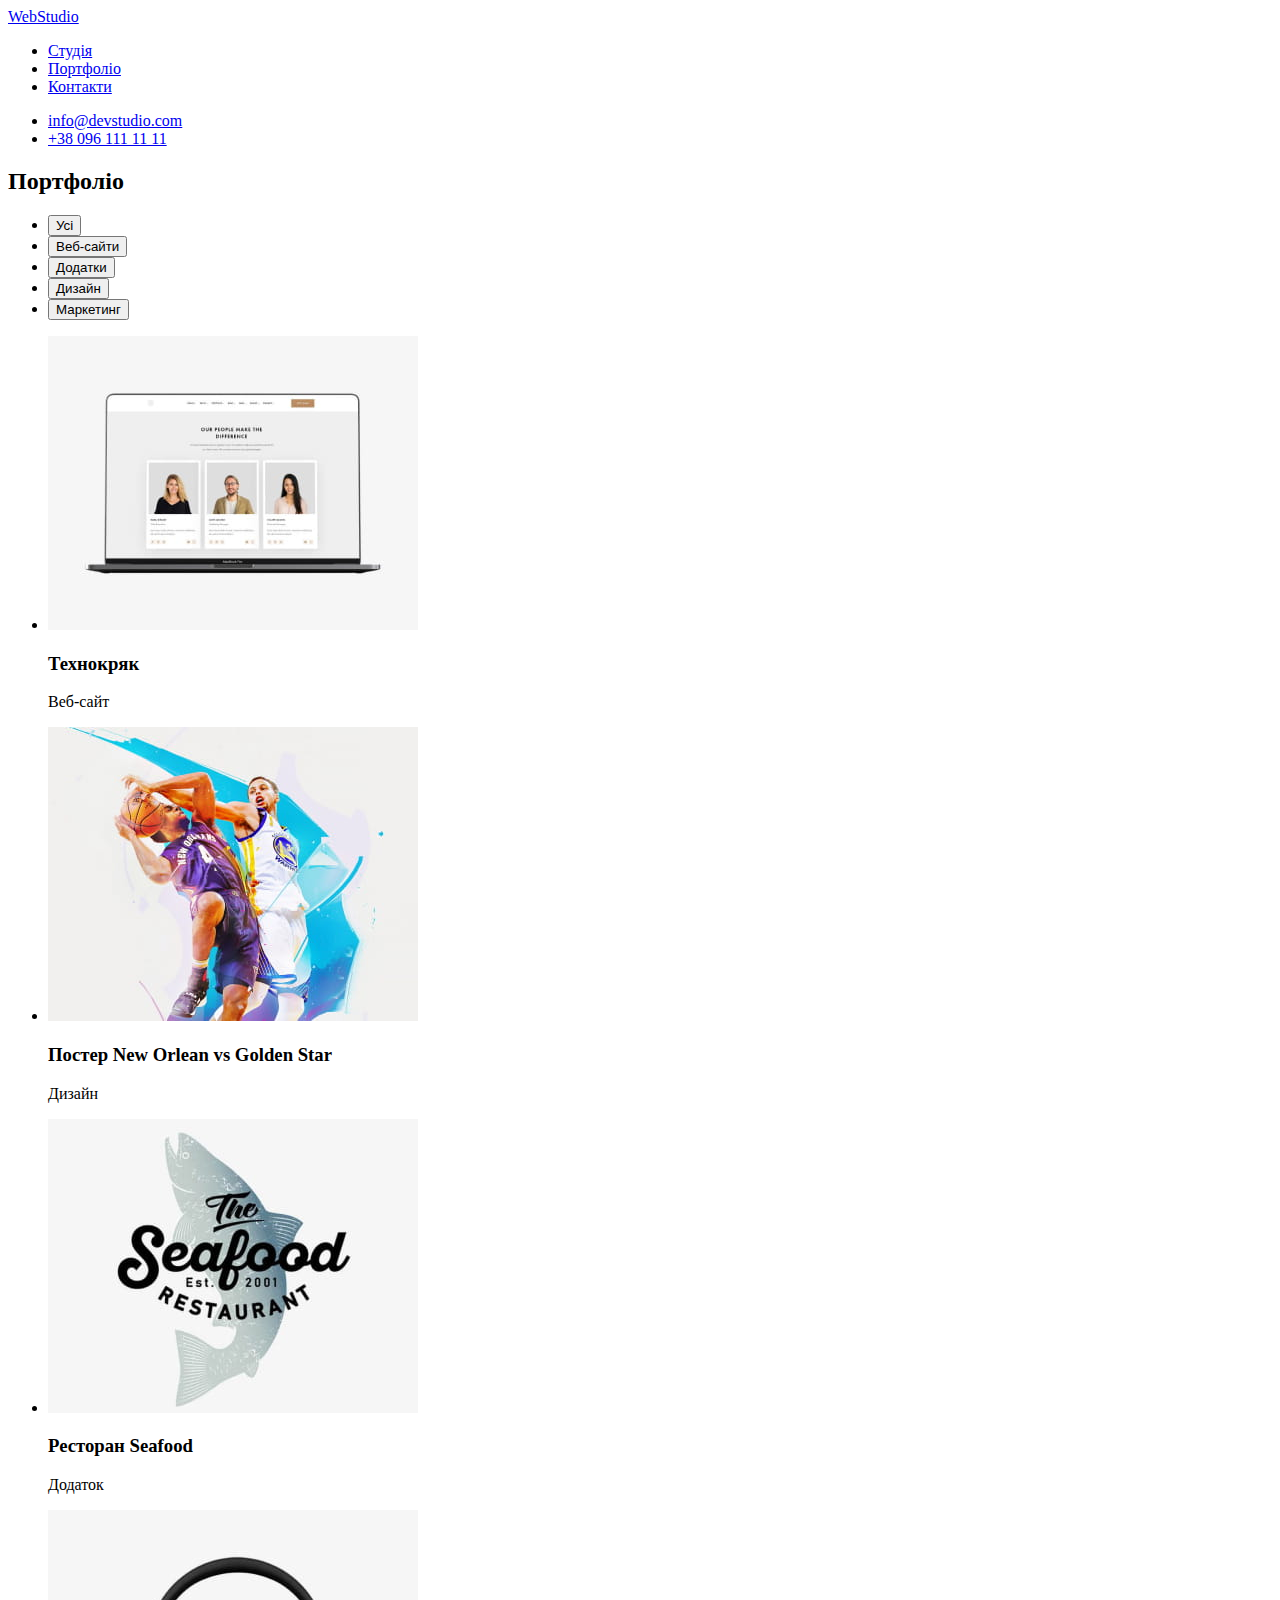
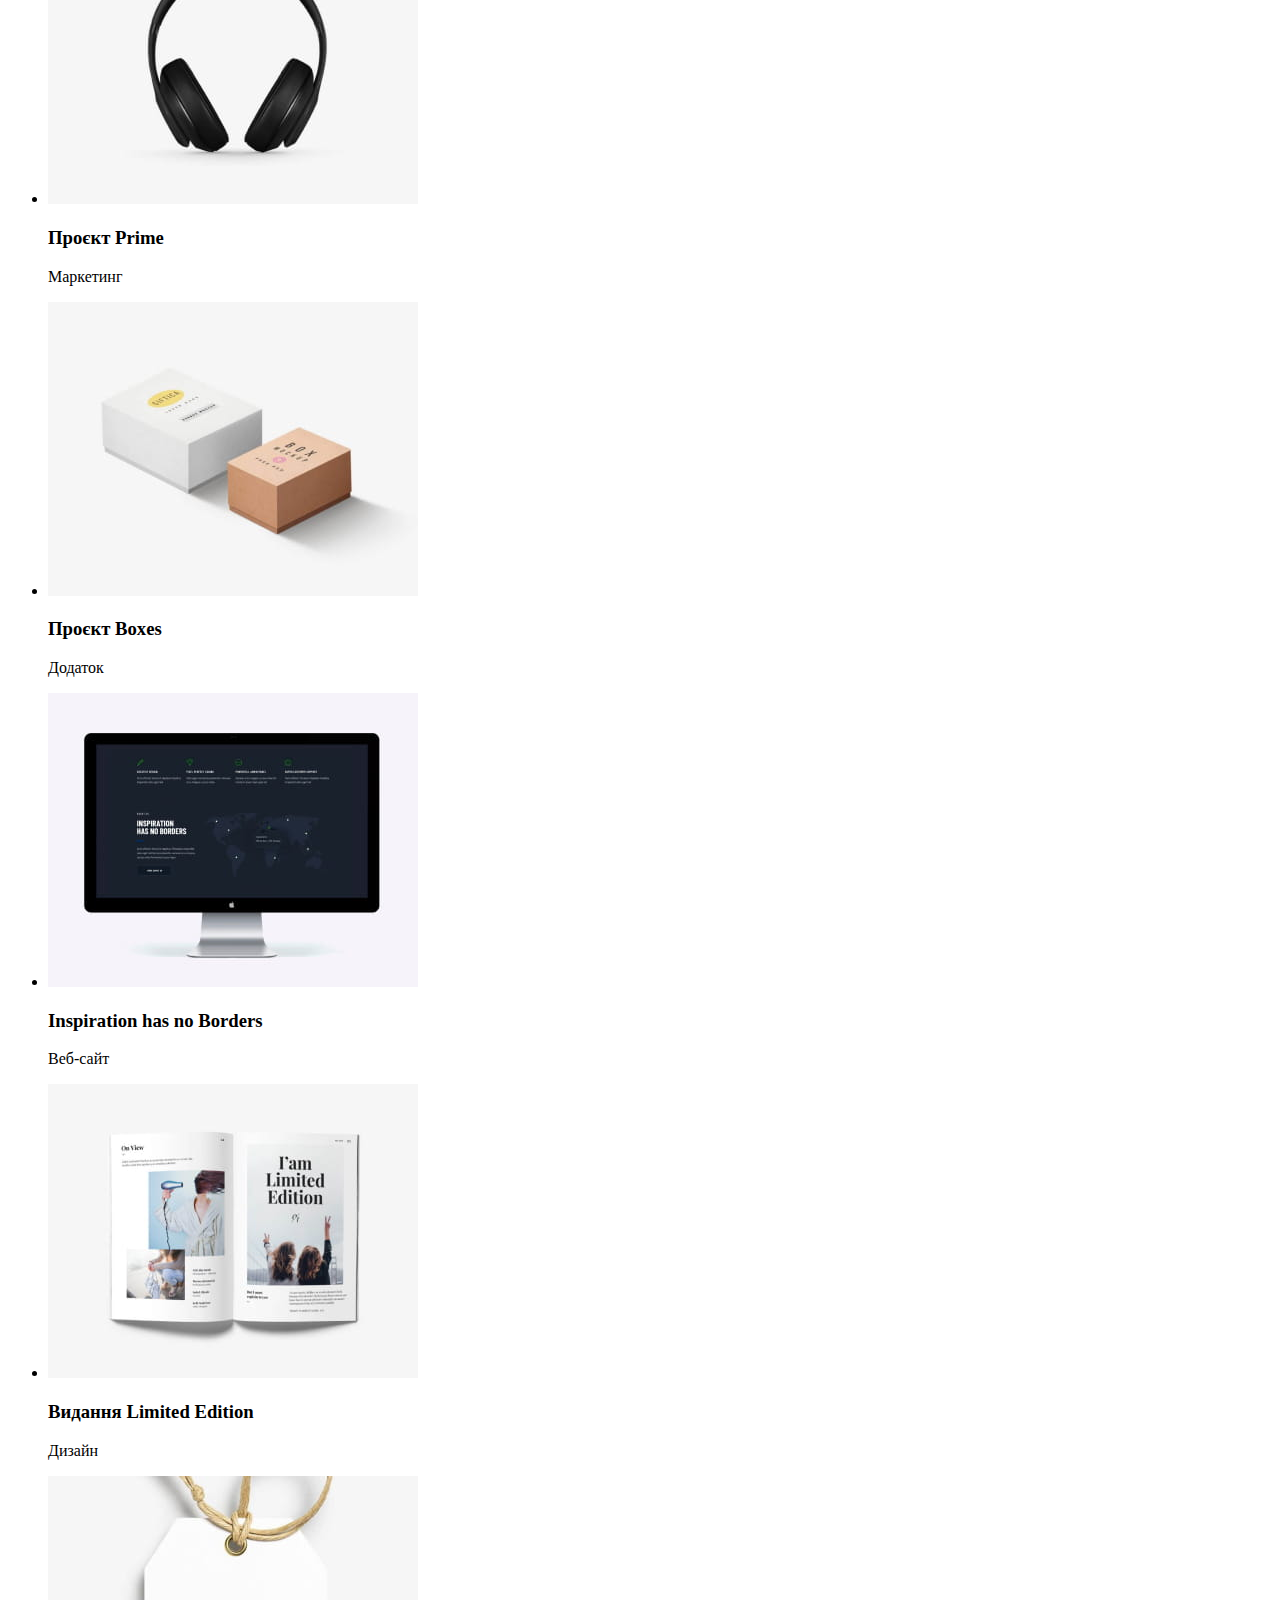
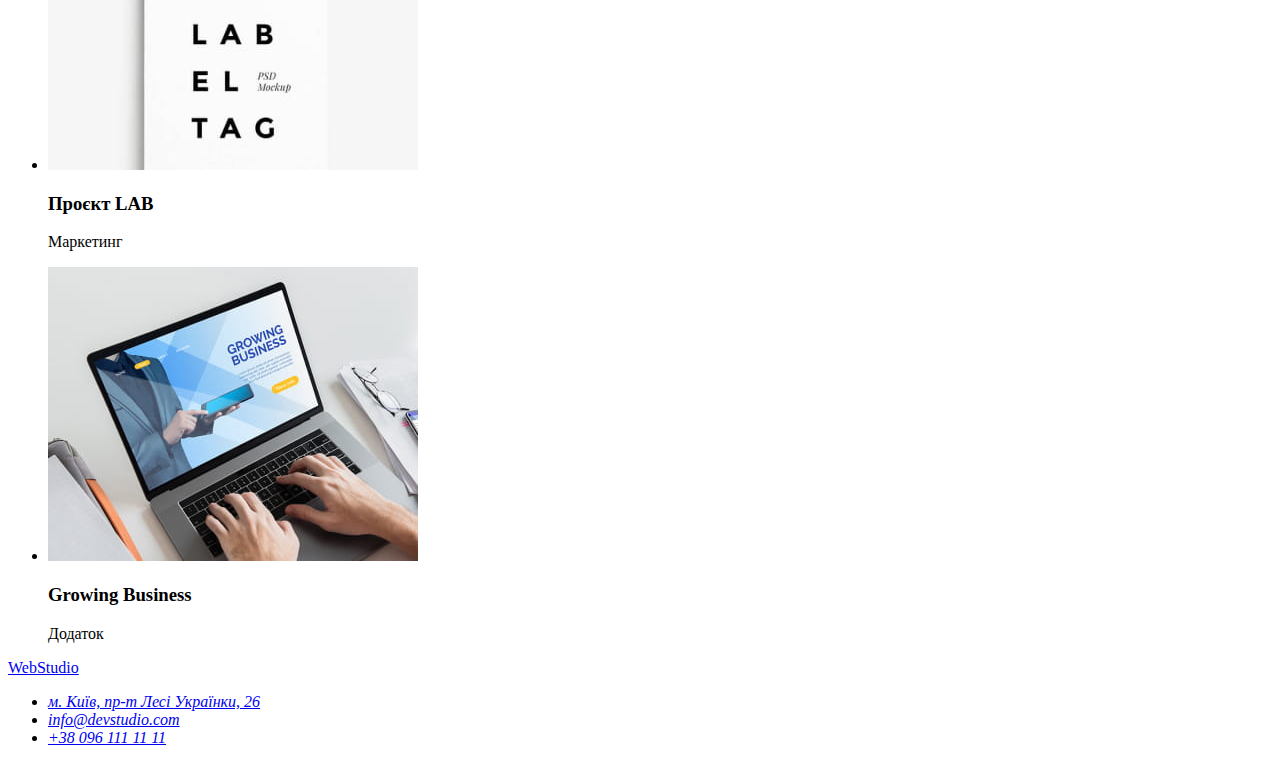
==== portfolio.html @ 32ae46b7 "added html portfolio" ====
<!DOCTYPE html>
<html lang="uk">
  <head>
    <meta charset="UTF-8" />
    <meta http-equiv="X-UA-Compatible" content="IE=edge" />
    <meta name="viewport" content="width=device-width, initial-scale=1.0" />
    <title>Студія</title>
  </head>
  <body>
    <header>
      <a href="./index.html" class="logo"> WebStudio </a>
      <nav>
        <ul>
          <li><a href="#">Студія</a></li>
          <li><a href="./portfolio.html">Портфоліо</a></li>
          <li><a href="#">Контакти</a></li>
        </ul>
      </nav>
      <ul>
        <li><a href="mailto:info@devstudio.com">info@devstudio.com</a></li>
        <li><a href="tel:+380961111111">+38 096 111 11 11</a></li>
      </ul>
    </header>
    <main>
      <h2>Портфоліо</h2>
      <ul>
        <li><button type="button">Усі</button></li>
        <li><button type="button">Веб-сайти</button></li>
        <li><button type="button">Додатки</button></li>
        <li><button type="button">Дизайн</button></li>
        <li><button type="button">Маркетинг</button></li>
      </ul>
      <ul>
        <li>
          <img
            src="./images/techno.jpg"
            alt="Приклад вебсайту"
            width="370"
            height="294"
          />
          <h3>Технокряк</h3>
          <p>Веб-сайт</p>
        </li>
        <li>
          <img
            src="./images/imgno.jpg"
            alt="Дизайн постера"
            width="370"
            height="294"
          />
          <h3>Постер New Orlean vs Golden Star</h3>
          <p>Дизайн</p>
        </li>
        <li>
          <img
            src="./images/imgseafood.jpg"
            alt="Зразок додатка"
            width="370"
            height="294"
          />
          <h3>Ресторан Seafood</h3>
          <p>Додаток</p>
        </li>
        <li>
          <img
            src="./images/imgprime.jpg"
            alt="Маркетинг"
            width="370"
            height="294"
          />
          <h3>Проєкт Prime</h3>
          <p>Маркетинг</p>
        </li>
        <li>
          <img
            src="./images/imgboxes.jpg"
            alt="Зразок додатка"
            width="370"
            height="294"
          />
          <h3>Проєкт Boxes</h3>
          <p>Додаток</p>
        </li>
        <li>
          <img
            src="./images/imginspiration.jpg"
            alt="Зразок веб-сайту"
            width="370"
            height="294"
          />
          <h3>Inspiration has no Borders</h3>
          <p>Веб-сайт</p>
        </li>
        <li>
          <img
            src="./images/imglimited.jpg"
            alt="Приклад дтзайну"
            width="370"
            height="294"
          />
          <h3>Видання Limited Edition</h3>
          <p>Дизайн</p>
        </li>
        <li>
          <img
            src="./images/imglab.jpg"
            alt="Зразок маркетингу"
            width="370"
            height="294"
          />
          <h3>Проєкт LAB</h3>
          <p>Маркетинг</p>
        </li>
        <li>
          <img
            src="./images/imggrowing.jpg"
            alt="Зразок додатку"
            width="370"
            height="294"
          />
          <h3>Growing Business</h3>
          <p>Додаток</p>
        </li>
      </ul>
    </main>
    <footer>
      <a href="#" class="logo"> WebStudio </a>
      <address>
        <ul>
          <li>
            <a
              href="https://goo.gl/maps/qJkLGdFSGxie5VtJ8"
              target="_blank"
              rel="nooopener noreferrer"
            >
              м. Київ, пр-т Лесі Українки, 26</a
            >
          </li>
          <li><a href="mailto:info@devstudio.com">info@devstudio.com</a></li>
          <li><a href="tel:+380961111111">+38 096 111 11 11</a></li>
        </ul>
      </address>
    </footer>
  </body>
</html>
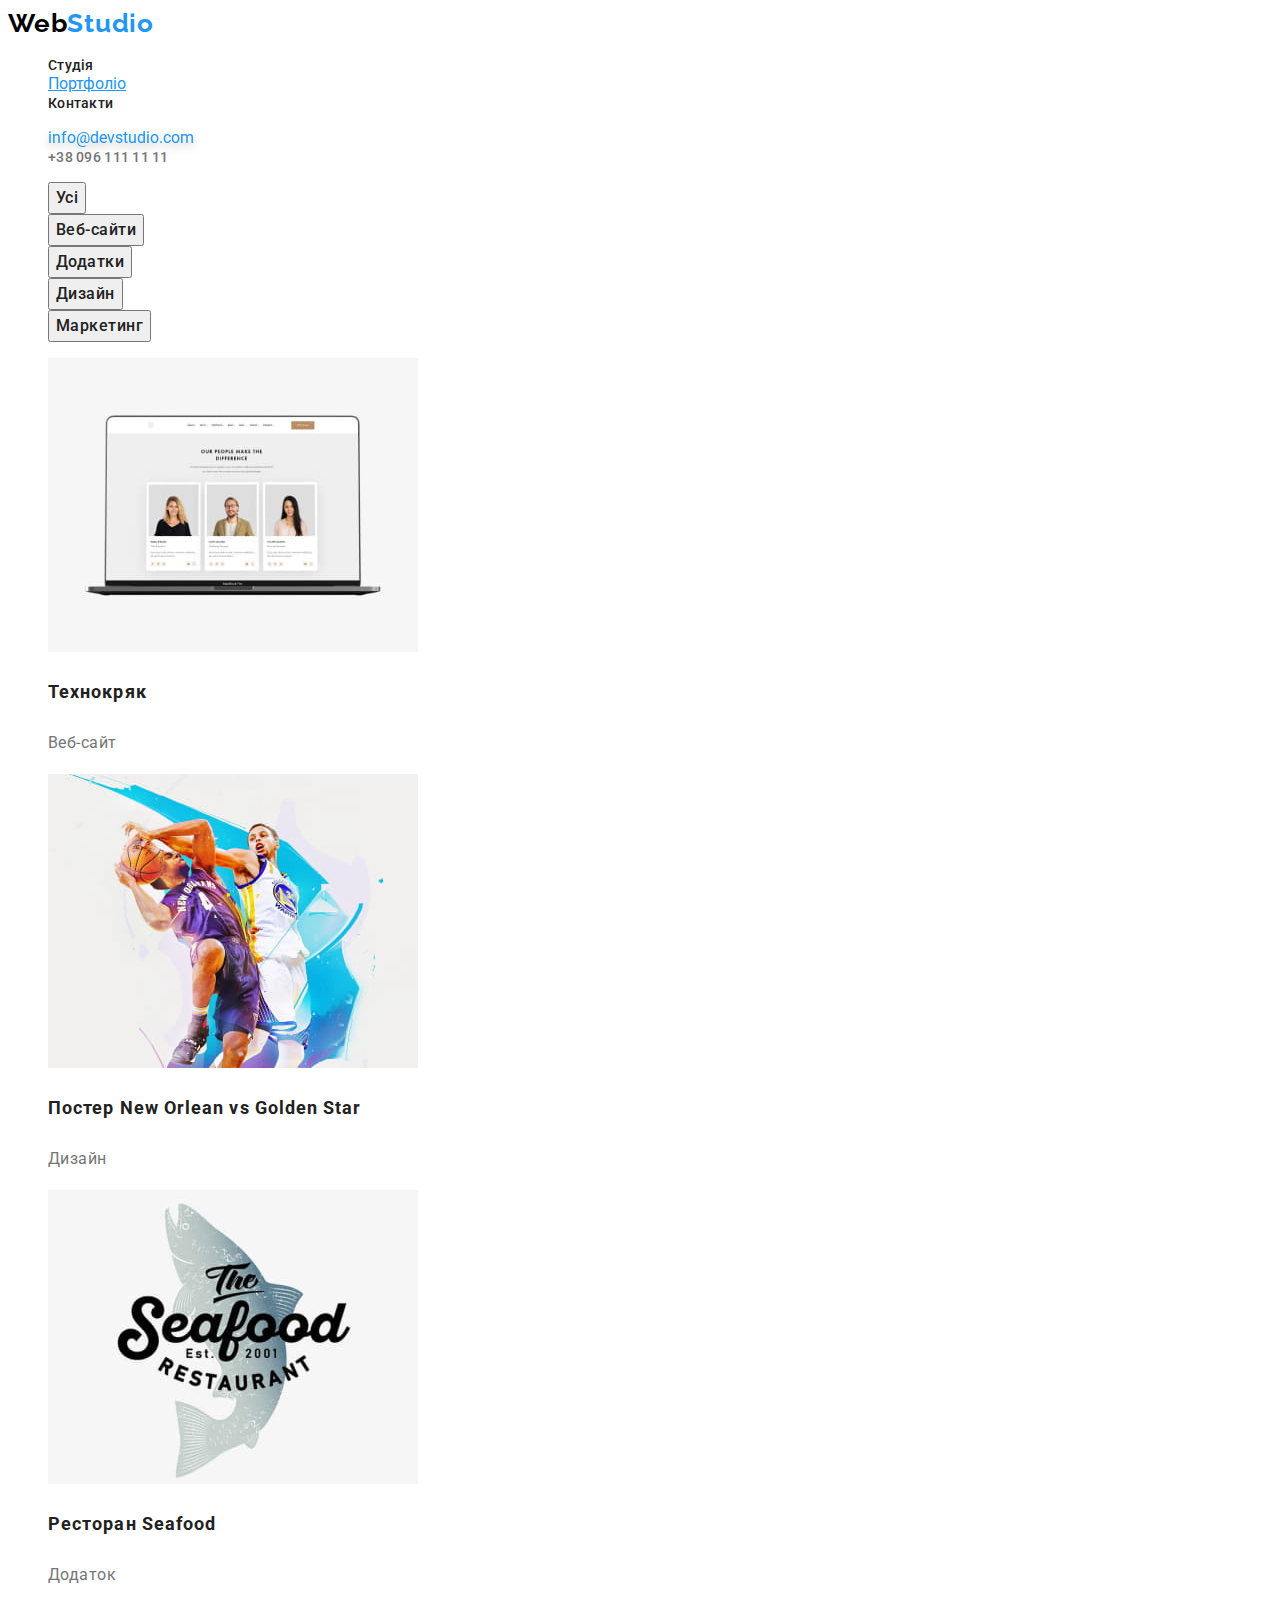
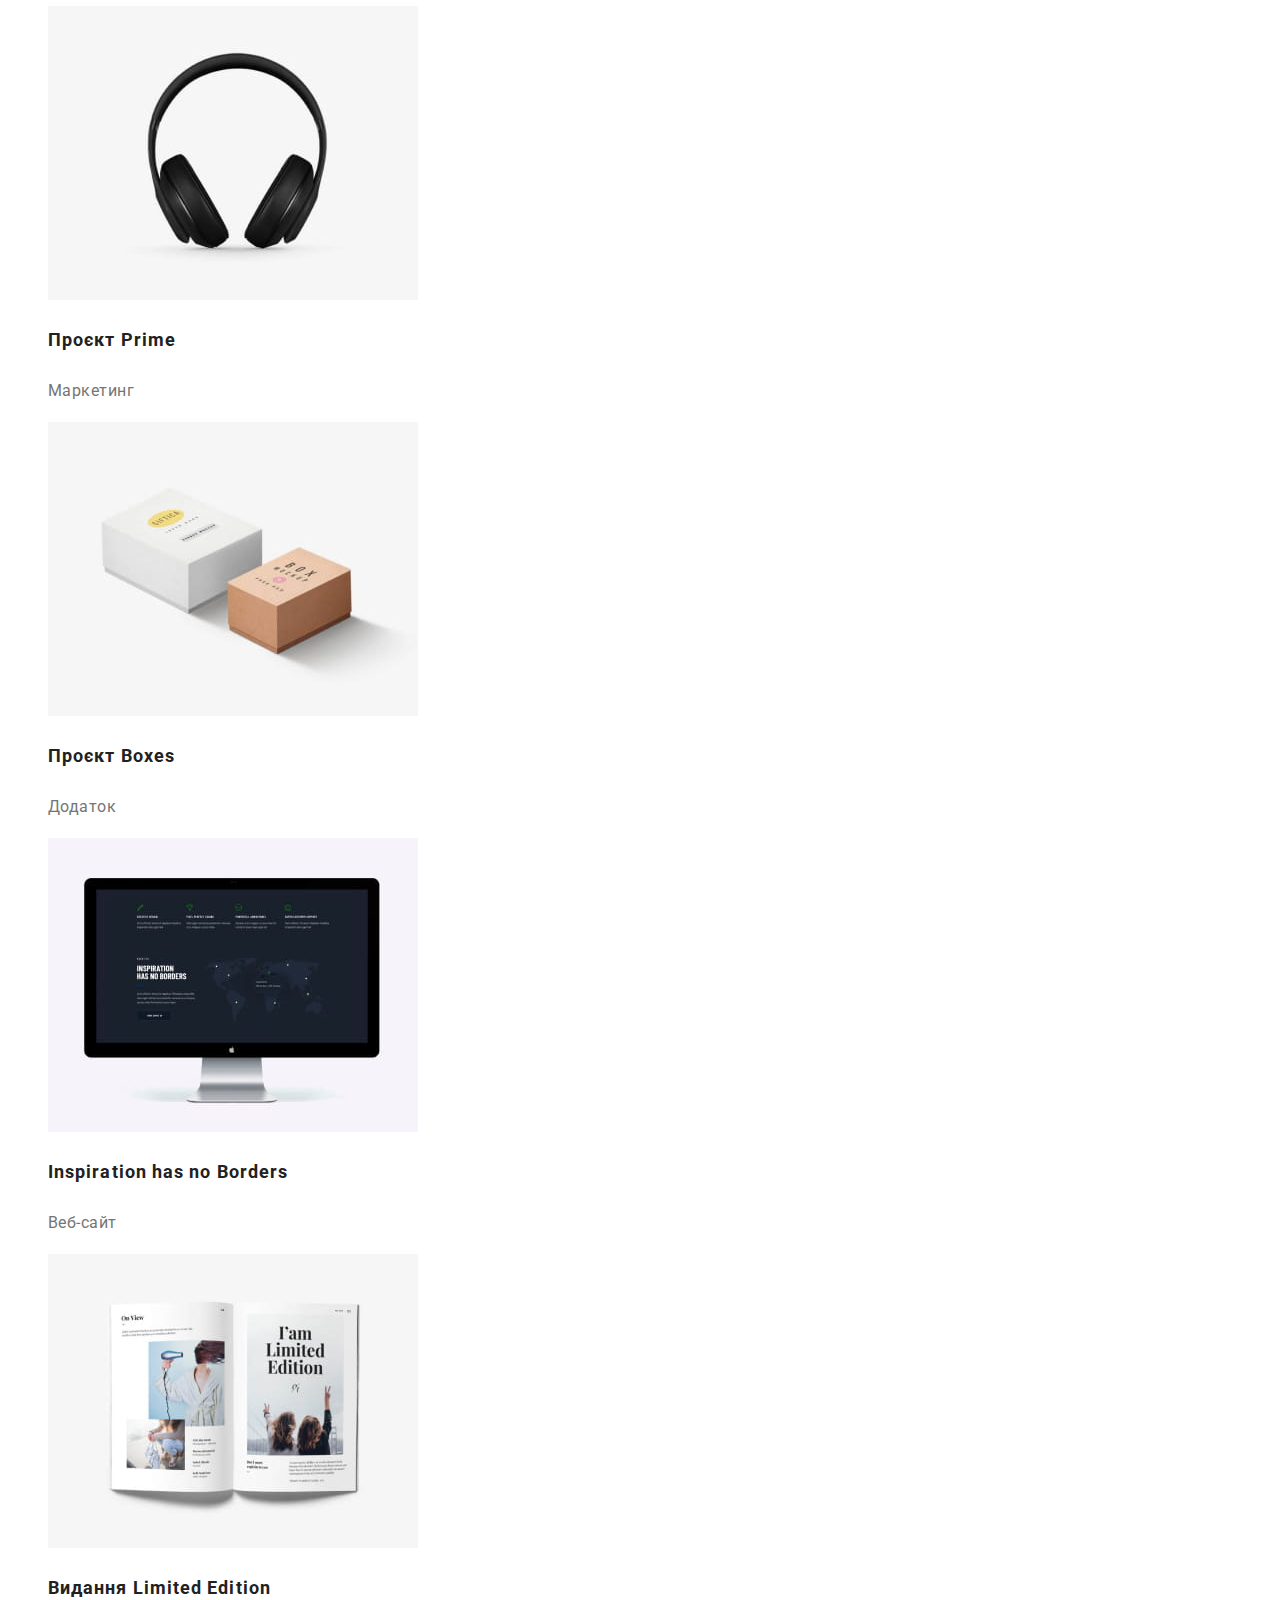
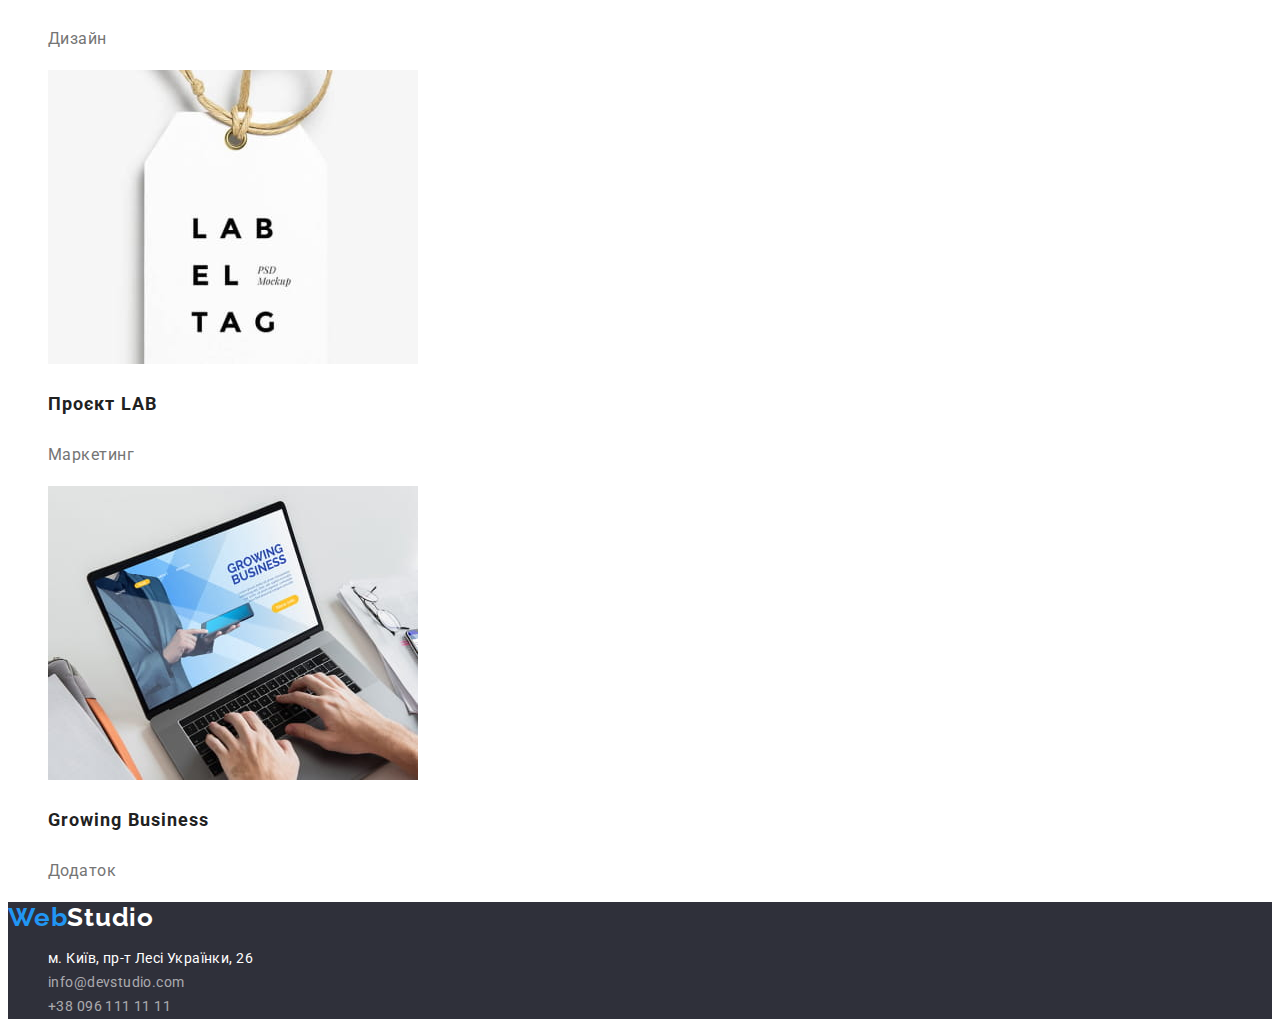
==== commit 551e44e0: "Done homework 2" ====
--- a/portfolio.html
+++ b/portfolio.html
@@ -4,140 +4,180 @@
     <meta charset="UTF-8" />
     <meta http-equiv="X-UA-Compatible" content="IE=edge" />
     <meta name="viewport" content="width=device-width, initial-scale=1.0" />
+    <link rel="preconnect" href="https://fonts.googleapis.com" />
+    <link rel="preconnect" href="https://fonts.gstatic.com" crossorigin />
+    <link
+      href="https://fonts.googleapis.com/css2?family=Raleway:wght@700&family=Roboto:wght@400;500;700;900&display=swap"
+      rel="stylesheet"
+    />
+    <link rel="stylesheet" href="./css/styles.css" />
     <title>Студія</title>
   </head>
   <body>
-    <header>
-      <a href="./index.html" class="logo"> WebStudio </a>
-      <nav>
-        <ul>
-          <li><a href="#">Студія</a></li>
-          <li><a href="./portfolio.html">Портфоліо</a></li>
-          <li><a href="#">Контакти</a></li>
+    <header class="header">
+      <a href="./index.html" class="logo">
+        <span class="logo-black">Web</span>Studio
+      </a>
+      <nav class="site-nav">
+        <ul class="site-nav-list">
+          <li><a href="./index.html" class="link">Студія</a></li>
+          <li>
+            <a href="./portfolio.html" class="link-current">Портфоліо</a>
+          </li>
+          <li><a href="#" class="link">Контакти</a></li>
         </ul>
       </nav>
-      <ul>
-        <li><a href="mailto:info@devstudio.com">info@devstudio.com</a></li>
-        <li><a href="tel:+380961111111">+38 096 111 11 11</a></li>
+      <ul class="site-contacts-list">
+        <li class="site-contacts-item">
+          <a href="mailto:info@devstudio.com" class="mail"
+            >info@devstudio.com</a
+          >
+        </li>
+        <li class="site-contacts-item">
+          <a href="tel:+380961111111" class="phone">+38 096 111 11 11</a>
+        </li>
       </ul>
     </header>
     <main>
-      <h2>Портфоліо</h2>
-      <ul>
-        <li><button type="button">Усі</button></li>
-        <li><button type="button">Веб-сайти</button></li>
-        <li><button type="button">Додатки</button></li>
-        <li><button type="button">Дизайн</button></li>
-        <li><button type="button">Маркетинг</button></li>
-      </ul>
-      <ul>
-        <li>
-          <img
-            src="./images/techno.jpg"
-            alt="Приклад вебсайту"
-            width="370"
-            height="294"
-          />
-          <h3>Технокряк</h3>
-          <p>Веб-сайт</p>
-        </li>
-        <li>
-          <img
-            src="./images/imgno.jpg"
-            alt="Дизайн постера"
-            width="370"
-            height="294"
-          />
-          <h3>Постер New Orlean vs Golden Star</h3>
-          <p>Дизайн</p>
-        </li>
-        <li>
-          <img
-            src="./images/imgseafood.jpg"
-            alt="Зразок додатка"
-            width="370"
-            height="294"
-          />
-          <h3>Ресторан Seafood</h3>
-          <p>Додаток</p>
-        </li>
-        <li>
-          <img
-            src="./images/imgprime.jpg"
-            alt="Маркетинг"
-            width="370"
-            height="294"
-          />
-          <h3>Проєкт Prime</h3>
-          <p>Маркетинг</p>
-        </li>
-        <li>
-          <img
-            src="./images/imgboxes.jpg"
-            alt="Зразок додатка"
-            width="370"
-            height="294"
-          />
-          <h3>Проєкт Boxes</h3>
-          <p>Додаток</p>
-        </li>
-        <li>
-          <img
-            src="./images/imginspiration.jpg"
-            alt="Зразок веб-сайту"
-            width="370"
-            height="294"
-          />
-          <h3>Inspiration has no Borders</h3>
-          <p>Веб-сайт</p>
-        </li>
-        <li>
-          <img
-            src="./images/imglimited.jpg"
-            alt="Приклад дтзайну"
-            width="370"
-            height="294"
-          />
-          <h3>Видання Limited Edition</h3>
-          <p>Дизайн</p>
-        </li>
-        <li>
-          <img
-            src="./images/imglab.jpg"
-            alt="Зразок маркетингу"
-            width="370"
-            height="294"
-          />
-          <h3>Проєкт LAB</h3>
-          <p>Маркетинг</p>
-        </li>
-        <li>
-          <img
-            src="./images/imggrowing.jpg"
-            alt="Зразок додатку"
-            width="370"
-            height="294"
-          />
-          <h3>Growing Business</h3>
-          <p>Додаток</p>
-        </li>
-      </ul>
+      <section class="main-portfolio">
+        <h2 class="portfolio-title">Портфоліо</h2>
+        <ul class="portfolio-btn-list">
+          <li class="portfolio-item">
+            <button type="button" class="portfolio-btn">Усі</button>
+          </li>
+          <li class="portfolio-item">
+            <button type="button" class="portfolio-btn">Веб-сайти</button>
+          </li>
+          <li class="portfolio-item">
+            <button type="button" class="portfolio-btn">Додатки</button>
+          </li>
+          <li class="portfolio-item">
+            <button type="button" class="portfolio-btn">Дизайн</button>
+          </li>
+          <li class="portfolio-item">
+            <button type="button" class="portfolio-btn">Маркетинг</button>
+          </li>
+        </ul>
+        <ul class="examples-list">
+          <li class="examples-list-item">
+            <img
+              src="./images/techno.jpg"
+              alt="Приклад вебсайту"
+              width="370"
+              height="294"
+            />
+            <h3 class="examples-subtitle">Технокряк</h3>
+            <p class="examples-text">Веб-сайт</p>
+          </li>
+          <li class="examples-list-item">
+            <img
+              src="./images/imgno.jpg"
+              alt="Дизайн постера"
+              width="370"
+              height="294"
+            />
+            <h3 class="examples-subtitle">Постер New Orlean vs Golden Star</h3>
+            <p class="examples-text">Дизайн</p>
+          </li>
+          <li class="examples-list-item">
+            <img
+              src="./images/imgseafood.jpg"
+              alt="Зразок додатка"
+              width="370"
+              height="294"
+            />
+            <h3 class="examples-subtitle">Ресторан Seafood</h3>
+            <p class="examples-text">Додаток</p>
+          </li>
+          <li class="examples-list-item">
+            <img
+              src="./images/imgprime.jpg"
+              alt="Маркетинг"
+              width="370"
+              height="294"
+            />
+            <h3 class="examples-subtitle">Проєкт Prime</h3>
+            <p class="examples-text">Маркетинг</p>
+          </li>
+          <li class="examples-list-item">
+            <img
+              src="./images/imgboxes.jpg"
+              alt="Зразок додатка"
+              width="370"
+              height="294"
+            />
+            <h3 class="examples-subtitle">Проєкт Boxes</h3>
+            <p class="examples-text">Додаток</p>
+          </li>
+          <li class="examples-list-item">
+            <img
+              src="./images/imginspiration.jpg"
+              alt="Зразок веб-сайту"
+              width="370"
+              height="294"
+            />
+            <h3 class="examples-subtitle">Inspiration has no Borders</h3>
+            <p class="examples-text">Веб-сайт</p>
+          </li>
+          <li class="examples-list-item">
+            <img
+              src="./images/imglimited.jpg"
+              alt="Приклад дтзайну"
+              width="370"
+              height="294"
+            />
+            <h3 class="examples-subtitle">Видання Limited Edition</h3>
+            <p class="examples-text">Дизайн</p>
+          </li>
+          <li class="examples-list-item">
+            <img
+              src="./images/imglab.jpg"
+              alt="Зразок маркетингу"
+              width="370"
+              height="294"
+            />
+            <h3 class="examples-subtitle">Проєкт LAB</h3>
+            <p class="examples-text">Маркетинг</p>
+          </li>
+          <li class="examples-list-item">
+            <img
+              src="./images/imggrowing.jpg"
+              alt="Зразок додатку"
+              width="370"
+              height="294"
+            />
+            <h3 class="examples-subtitle">Growing Business</h3>
+            <p class="examples-text">Додаток</p>
+          </li>
+        </ul>
+      </section>
     </main>
-    <footer>
-      <a href="#" class="logo"> WebStudio </a>
-      <address>
-        <ul>
-          <li>
+    <footer class="footer">
+      <a href="#" class="logo-footer"
+        >Web<span class="logo-white">Studio</span></a
+      >
+      <address class="address">
+        <ul class="address-list">
+          <li class="address-item">
             <a
+              class="map-navigation"
               href="https://goo.gl/maps/qJkLGdFSGxie5VtJ8"
               target="_blank"
               rel="nooopener noreferrer"
             >
-              м. Київ, пр-т Лесі Українки, 26</a
+              <span class="adr-text">м. Київ, пр-т Лесі Українки, 26</span>
+            </a>
+          </li>
+          <li class="address-item">
+            <a class="mail-footer" href="mailto:info@devstudio.com"
+              >info@devstudio.com</a
             >
           </li>
-          <li><a href="mailto:info@devstudio.com">info@devstudio.com</a></li>
-          <li><a href="tel:+380961111111">+38 096 111 11 11</a></li>
+          <li class="address-item">
+            <a class="phone-footer" href="tel:+380961111111"
+              >+38 096 111 11 11</a
+            >
+          </li>
         </ul>
       </address>
     </footer>
--- a/css/styles.css
+++ b/css/styles.css
@@ -0,0 +1,253 @@
+:root {
+  --primary-text-color: #757575;
+  --secondary-text-color: #212121;
+  --white-color: #ffffff;
+  --blue-color: #2196f3;
+  --footer-text-colors: rgba(255, 255, 255, 0.6);
+  --background-color-hero-footer: #2f303a;
+  --main-background-color: #ffffff;
+  --backgrount-color-team: #f5f4fa;
+}
+/* -----------------BODY------------------------- */
+body {
+  font-family: "Roboto", sans-serif;
+  color: var(--primary-text-color);
+  background-color: var(--main-background-color);
+}
+li {
+  list-style-type: none;
+}
+/* -----------------HEADER--------------------------- */
+.header {
+  background-color: var(--white-color);
+}
+
+.logo {
+  font-family: "Raleway";
+  font-style: normal;
+  font-weight: 700;
+  font-size: 26px;
+  line-height: 1.1923;
+  letter-spacing: 0.03em;
+  color: var(--blue-color);
+  width: 145px;
+  height: 31px;
+  left: 215px;
+  top: 24px;
+  text-decoration-line: none;
+}
+.logo-black {
+  color: #000000;
+}
+.link {
+  color: var(--secondary-text-color);
+  font-family: "Roboto";
+  font-weight: 500;
+  font-size: 14px;
+  line-height: 1.1428;
+  letter-spacing: 0.02em;
+  text-decoration-line: none;
+}
+.site-nav .link:hover,
+.site-nav .link:focus {
+  color: var(--blue-color);
+}
+.site-nav .link-current {
+  color: var(--blue-color);
+}
+.phone {
+  color: var(--primary-text-color);
+  font-family: "Roboto";
+  font-weight: 500;
+  font-size: 14px;
+  line-height: 1.1428;
+  letter-spacing: 0.02em;
+  text-decoration-line: none;
+}
+.mail {
+  color: var(--blue-color);
+  text-decoration-line: none;
+}
+.mail:hover {
+  color: var(--blue-color);
+}
+.phone:hover {
+  color: var(--blue-color);
+}
+.site-contacts-item > .mail {
+  filter: drop-shadow(0px 4px 4px rgba(0, 0, 0, 0.25));
+}
+.phone .mail :hover,
+.phone .mail:focus {
+  color: var(--blue-color);
+}
+/* -----------------------SECTION HERO------------------ */
+.hero {
+  background-color: var(--background-color-hero-footer);
+}
+.hero-title {
+  color: var(--white-color);
+  font-family: "Roboto";
+  font-weight: 900;
+  font-size: 44px;
+  line-height: 1.3636;
+}
+.hero-button {
+  color: var(--white-color);
+  background-color: var(--blue-color);
+  font-family: "inherit";
+  font-weight: 700;
+  font-size: 1.875;
+  line-height: 30px;
+  cursor: pointer;
+}
+.hero-button:hover,
+.hero-button:focus {
+  color: var(--secondary-text-color);
+}
+/* ----------------SECTION FEATURES----------------- */
+.features-title {
+  display: none;
+}
+.features-subtitle {
+  font-weight: 700;
+  font-size: 14px;
+  line-height: 1.1428;
+  letter-spacing: 0.03em;
+  text-transform: uppercase;
+
+  color: var(--secondary-text-color);
+}
+.features-text {
+  font-size: 14px;
+  line-height: 1.7142;
+  letter-spacing: 0.03em;
+  color: var(--primary-text-color);
+}
+/* ------------SECTION ACTIVITIES----------------------- */
+.activities-title {
+  font-weight: 700;
+  font-size: 36px;
+  line-height: 1.1666;
+  text-align: center;
+  letter-spacing: 0.03em;
+
+  color: var(--secondary-text-color);
+}
+/* -------------SECTION OUR TEAM---------------------------- */
+.team {
+  background-color: var(--backgrount-color-team);
+}
+.team-title {
+  font-weight: 700;
+  font-size: 36px;
+  line-height: 1.1666;
+  text-align: center;
+  letter-spacing: 0.03em;
+
+  color: var(--secondary-text-color);
+}
+.team-list > .team-item {
+  background-color: var(--white-color);
+}
+.team-subtitle {
+  font-weight: 500;
+  font-size: 16px;
+  line-height: 1.1875;
+  text-align: center;
+  letter-spacing: 0.03em;
+
+  color: var(--secondary-text-color);
+}
+.team-text {
+  font-size: 16px;
+  line-height: 1.1875;
+  text-align: center;
+  letter-spacing: 0.03em;
+}
+/* ---------------FOOTER--------------------- */
+.footer {
+  background-color: var(--background-color-hero-footer);
+}
+.logo-footer {
+  font-family: "Raleway";
+  font-weight: 700;
+  font-size: 26px;
+  line-height: 1.1923;
+  letter-spacing: 0.03em;
+  text-decoration-line: none;
+
+  color: var(--blue-color);
+}
+.logo-white {
+  color: var(--white-color);
+}
+.address {
+  font-family: "Roboto";
+  font-style: normal;
+  font-size: 14px;
+  line-height: 1.7142;
+  letter-spacing: 0.03em;
+}
+.adr-text {
+  color: var(--white-color);
+}
+.map-navigation {
+  text-decoration-line: none;
+}
+
+.address-item > .phone-footer {
+  color: var(--footer-text-colors);
+  text-decoration: none;
+}
+.address-item > .mail-footer {
+  color: var(--footer-text-colors);
+  text-decoration-line: none;
+}
+.mail-footer:hover {
+  color: var(--blue-color);
+}
+.phone-footer:hover {
+  color: var(--blue-color);
+}
+/* --------------PORTFOLIO-------------- */
+.main-portfolio {
+  background-color: var(--main-background-color);
+}
+.portfolio-title {
+  display: none;
+}
+.portfolio-btn {
+  font-family: inherit;
+  font-style: normal;
+  font-weight: 500;
+  font-size: 16px;
+  line-height: 1.625;
+
+  text-align: center;
+  letter-spacing: 0.03em;
+  cursor: pointer;
+
+  color: var(--secondary-text-color);
+}
+.portfolio-btn:hover,
+.portfolio-btn:focus {
+  color: var(--white-color);
+  background-color: var(--blue-color);
+}
+
+.examples-list-item {
+  background-color: var(--white-color);
+}
+.examples-subtitle {
+  font-weight: 700;
+  font-size: 18px;
+  line-height: 2;
+  letter-spacing: 0.06em;
+  color: var(--secondary-text-color);
+}
+.examples-text {
+  font-size: 16px;
+  line-height: 1.875;
+  letter-spacing: 0.03em;
+}
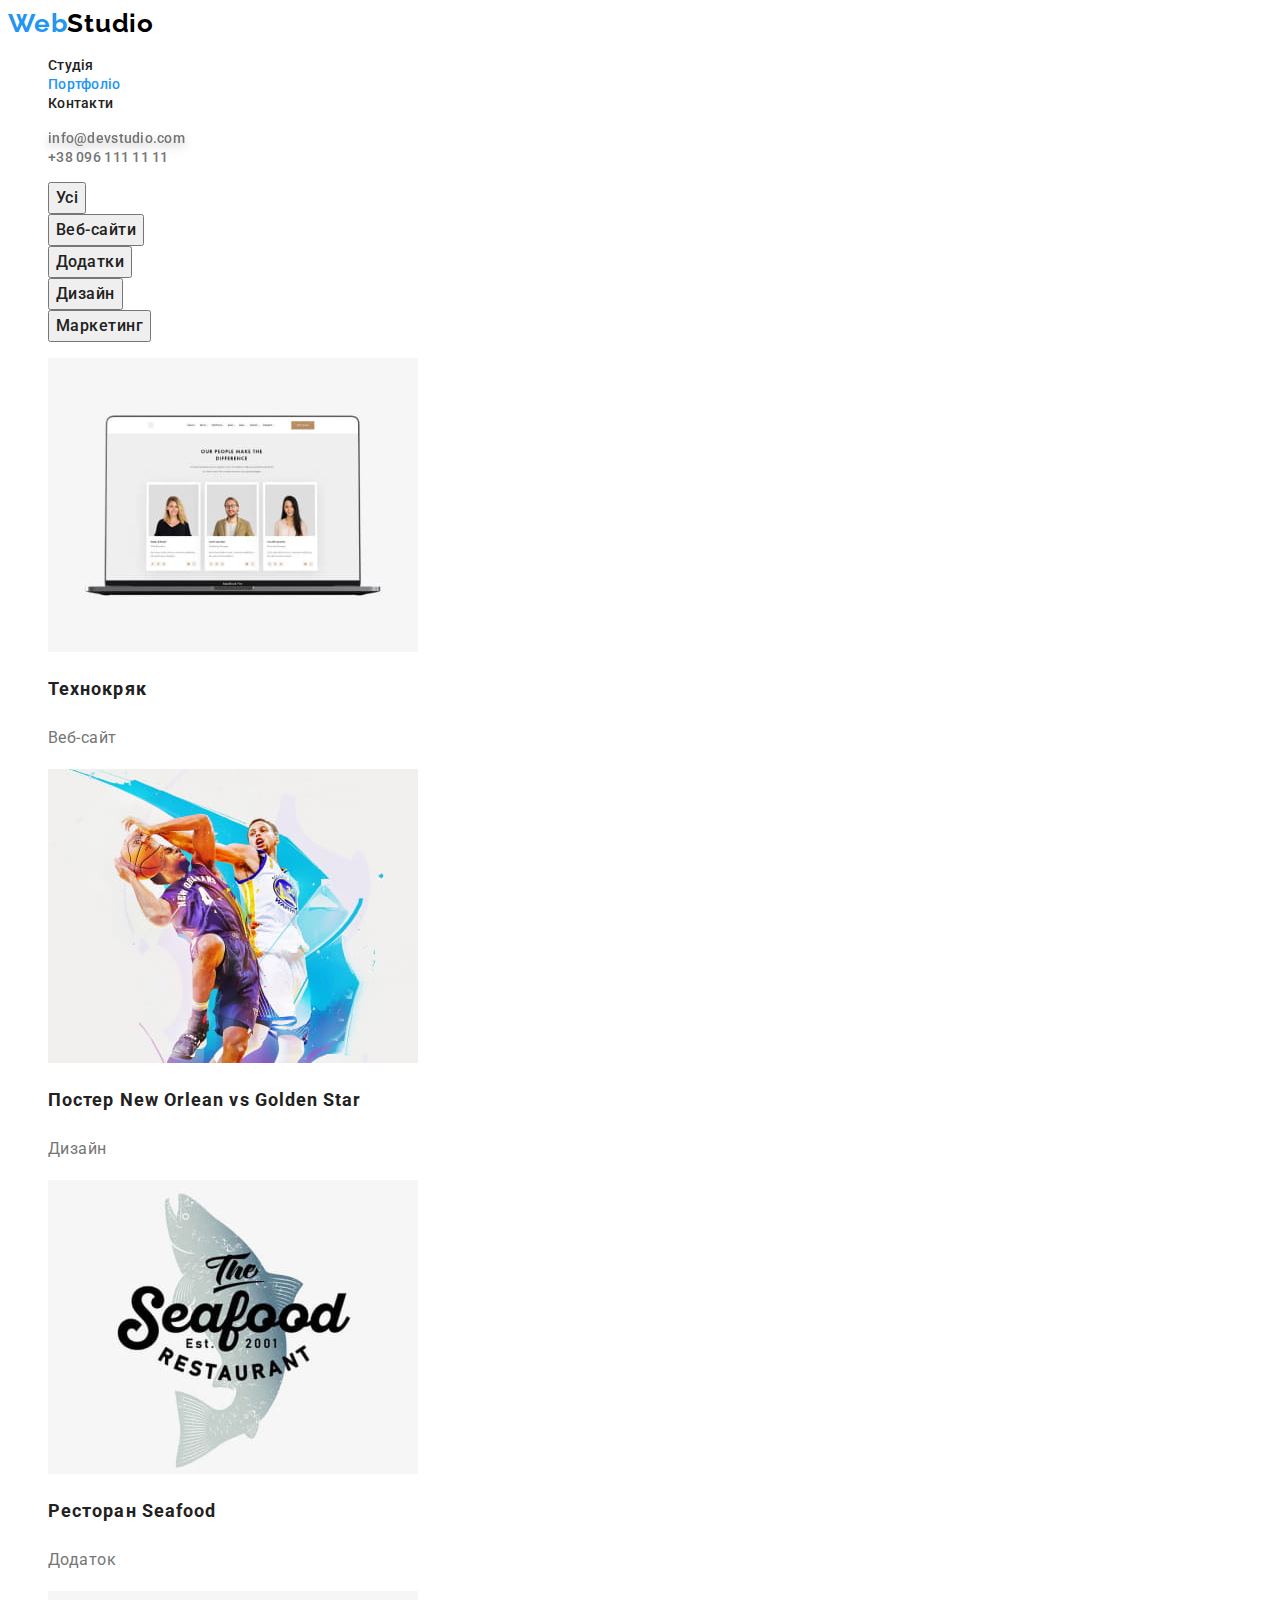
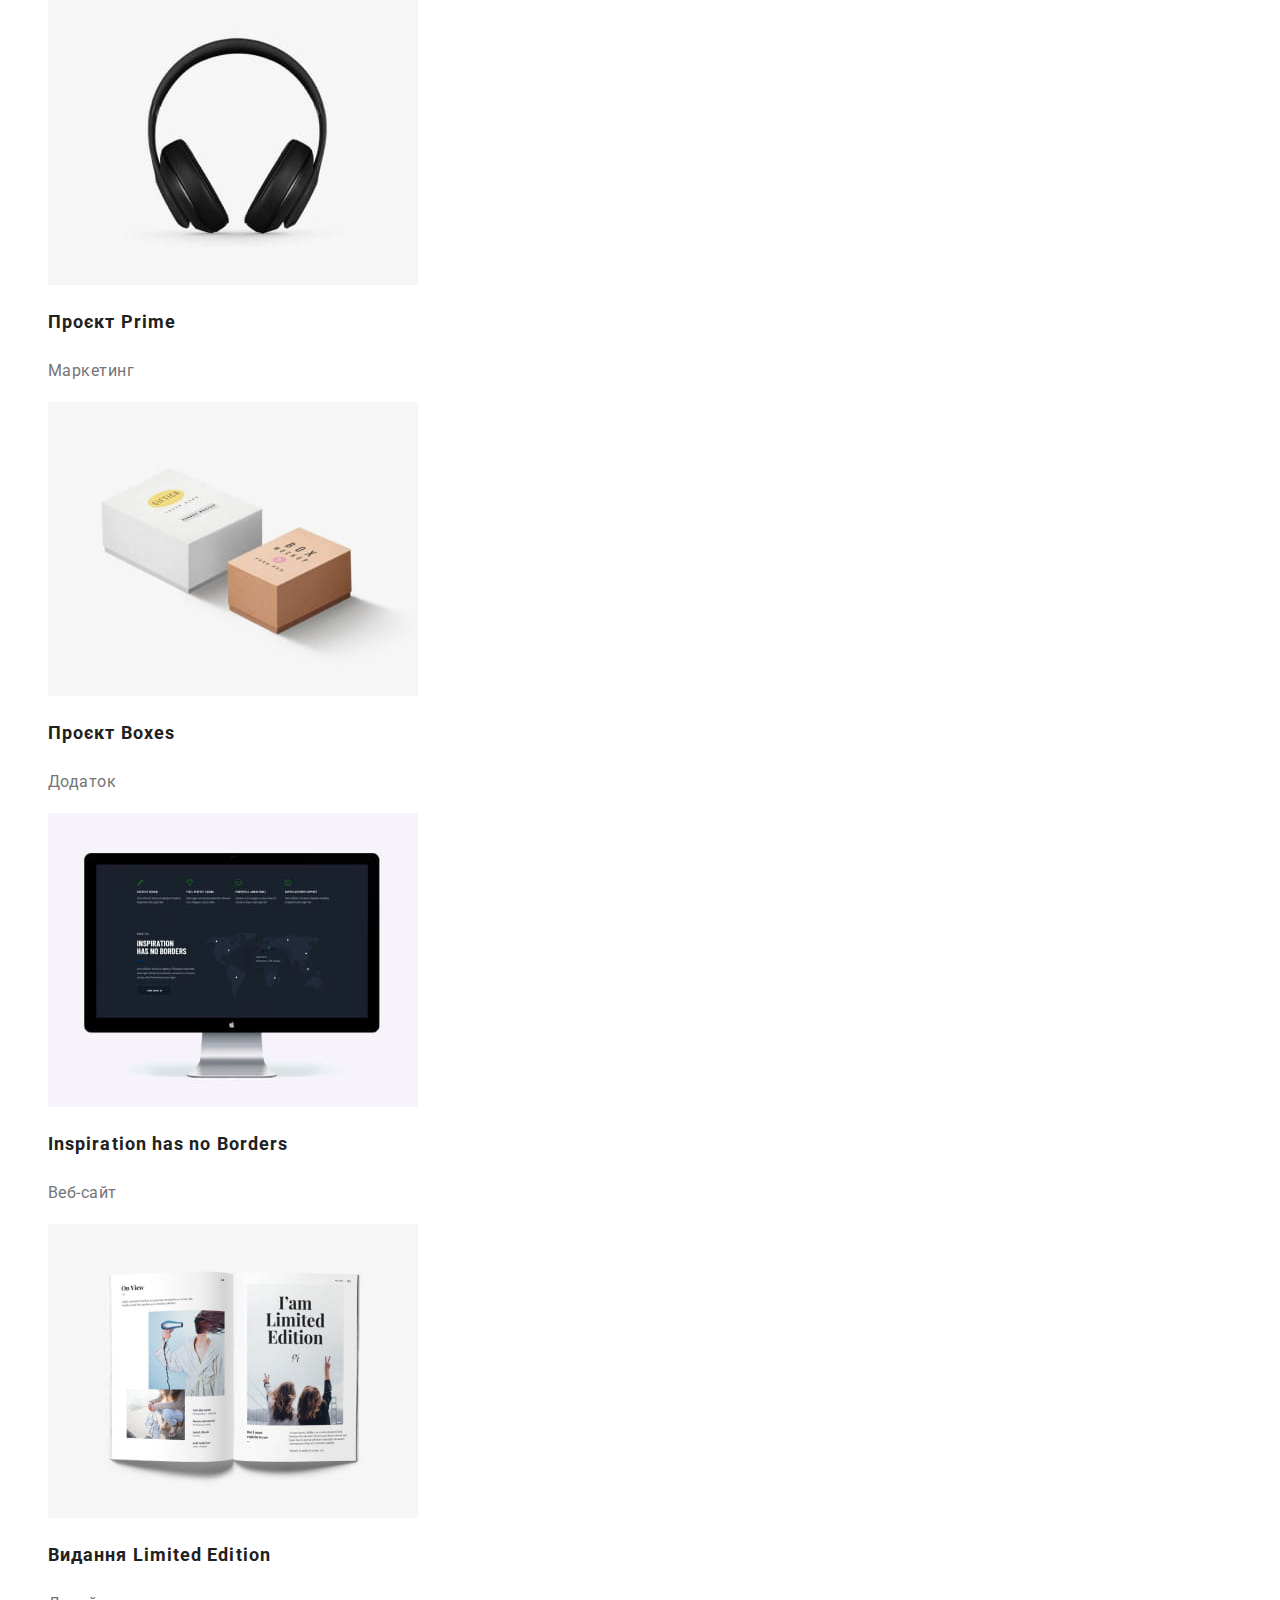
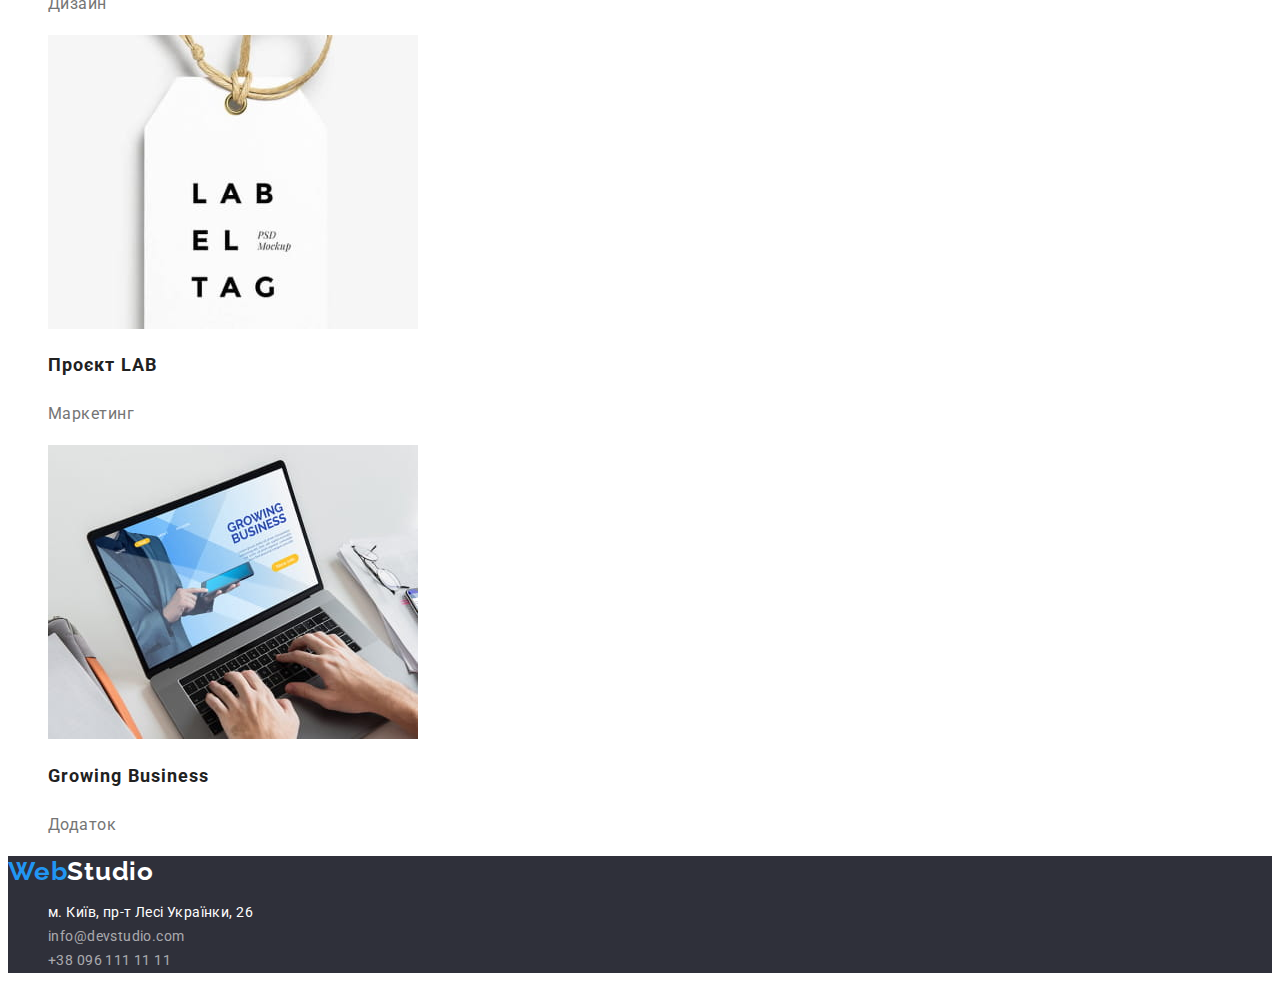
==== commit a4b00244: "Homework 2 update" ====
--- a/portfolio.html
+++ b/portfolio.html
@@ -16,7 +16,7 @@
   <body>
     <header class="header">
       <a href="./index.html" class="logo">
-        <span class="logo-black">Web</span>Studio
+        Web<span class="logo-black">Studio</span>
       </a>
       <nav class="site-nav">
         <ul class="site-nav-list">
@@ -40,7 +40,7 @@
     </header>
     <main>
       <section class="main-portfolio">
-        <h2 class="portfolio-title">Портфоліо</h2>
+        <h1 class="portfolio-title">Портфоліо</h1>
         <ul class="portfolio-btn-list">
           <li class="portfolio-item">
             <button type="button" class="portfolio-btn">Усі</button>
@@ -60,94 +60,114 @@
         </ul>
         <ul class="examples-list">
           <li class="examples-list-item">
-            <img
-              src="./images/techno.jpg"
-              alt="Приклад вебсайту"
-              width="370"
-              height="294"
-            />
-            <h3 class="examples-subtitle">Технокряк</h3>
-            <p class="examples-text">Веб-сайт</p>
-          </li>
-          <li class="examples-list-item">
-            <img
-              src="./images/imgno.jpg"
-              alt="Дизайн постера"
-              width="370"
-              height="294"
-            />
-            <h3 class="examples-subtitle">Постер New Orlean vs Golden Star</h3>
-            <p class="examples-text">Дизайн</p>
-          </li>
-          <li class="examples-list-item">
-            <img
-              src="./images/imgseafood.jpg"
-              alt="Зразок додатка"
-              width="370"
-              height="294"
-            />
-            <h3 class="examples-subtitle">Ресторан Seafood</h3>
-            <p class="examples-text">Додаток</p>
-          </li>
-          <li class="examples-list-item">
-            <img
-              src="./images/imgprime.jpg"
-              alt="Маркетинг"
-              width="370"
-              height="294"
-            />
-            <h3 class="examples-subtitle">Проєкт Prime</h3>
-            <p class="examples-text">Маркетинг</p>
-          </li>
-          <li class="examples-list-item">
-            <img
-              src="./images/imgboxes.jpg"
-              alt="Зразок додатка"
-              width="370"
-              height="294"
-            />
-            <h3 class="examples-subtitle">Проєкт Boxes</h3>
-            <p class="examples-text">Додаток</p>
-          </li>
-          <li class="examples-list-item">
-            <img
-              src="./images/imginspiration.jpg"
-              alt="Зразок веб-сайту"
-              width="370"
-              height="294"
-            />
-            <h3 class="examples-subtitle">Inspiration has no Borders</h3>
-            <p class="examples-text">Веб-сайт</p>
-          </li>
-          <li class="examples-list-item">
-            <img
-              src="./images/imglimited.jpg"
-              alt="Приклад дтзайну"
-              width="370"
-              height="294"
-            />
-            <h3 class="examples-subtitle">Видання Limited Edition</h3>
-            <p class="examples-text">Дизайн</p>
-          </li>
-          <li class="examples-list-item">
-            <img
-              src="./images/imglab.jpg"
-              alt="Зразок маркетингу"
-              width="370"
-              height="294"
-            />
-            <h3 class="examples-subtitle">Проєкт LAB</h3>
-            <p class="examples-text">Маркетинг</p>
-          </li>
-          <li class="examples-list-item">
-            <img
-              src="./images/imggrowing.jpg"
-              alt="Зразок додатку"
-              width="370"
-              height="294"
-            />
-            <h3 class="examples-subtitle">Growing Business</h3>
-            <p class="examples-text">Додаток</p>
+            <a class="examoles-link">
+              <img
+                src="./images/techno.jpg"
+                alt="Приклад вебсайту"
+                width="370"
+                height="294"
+              />
+              <h2 class="examples-subtitle">Технокряк</h2>
+              <p class="examples-text">Веб-сайт</p>
+            </a>
+          </li>
+          <li class="examples-list-item">
+            <a class="examoles-link">
+              <img
+                src="./images/imgno.jpg"
+                alt="Дизайн постера"
+                width="370"
+                height="294"
+              />
+              <h2 class="examples-subtitle">
+                Постер New Orlean vs Golden Star
+              </h2>
+              <p class="examples-text">Дизайн</p>
+            </a>
+          </li>
+          <li class="examples-list-item">
+            <a class="examoles-link">
+              <img
+                src="./images/imgseafood.jpg"
+                alt="Зразок додатка"
+                width="370"
+                height="294"
+              />
+              <h2 class="examples-subtitle">Ресторан Seafood</h2>
+              <p class="examples-text">Додаток</p>
+            </a>
+          </li>
+          <li class="examples-list-item">
+            <a class="examoles-link">
+              <img
+                src="./images/imgprime.jpg"
+                alt="Маркетинг"
+                width="370"
+                height="294"
+              />
+              <h2 class="examples-subtitle">Проєкт Prime</h2>
+              <p class="examples-text">Маркетинг</p>
+            </a>
+          </li>
+          <li class="examples-list-item">
+            <a class="examoles-link">
+              <img
+                src="./images/imgboxes.jpg"
+                alt="Зразок додатка"
+                width="370"
+                height="294"
+              />
+              <h2 class="examples-subtitle">Проєкт Boxes</h2>
+              <p class="examples-text">Додаток</p></a
+            >
+          </li>
+          <li class="examples-list-item">
+            <a class="examoles-link">
+              <img
+                src="./images/imginspiration.jpg"
+                alt="Зразок веб-сайту"
+                width="370"
+                height="294"
+              />
+              <h2 class="examples-subtitle">Inspiration has no Borders</h2>
+              <p class="examples-text">Веб-сайт</p></a
+            >
+          </li>
+          <li class="examples-list-item">
+            <a class="examoles-link">
+              <img
+                src="./images/imglimited.jpg"
+                alt="Приклад дтзайну"
+                width="370"
+                height="294"
+              />
+              <h2 class="examples-subtitle">Видання Limited Edition</h2>
+              <p class="examples-text">Дизайн</p></a
+            >
+          </li>
+          <li class="examples-list-item">
+            <a class="examoles-link">
+              <img
+                src="./images/imglab.jpg"
+                alt="Зразок маркетингу"
+                width="370"
+                height="294"
+              />
+              <h2 class="examples-subtitle">Проєкт LAB</h2>
+              <p class="examples-text">Маркетинг</p></a
+            >
+          </li>
+          <li class="examples-list-item">
+            <a class="examoles-link">
+              <img
+                src="./images/imggrowing.jpg"
+                alt="Зразок додатку"
+                width="370"
+                height="294"
+              />
+              <h2 class="examples-subtitle">Growing Business</h2>
+              <p class="examples-text">Додаток</p></a
+            >
           </li>
         </ul>
       </section>
--- a/css/styles.css
+++ b/css/styles.css
@@ -7,6 +7,7 @@
   --background-color-hero-footer: #2f303a;
   --main-background-color: #ffffff;
   --backgrount-color-team: #f5f4fa;
+  --backgrount-btn-active: #188ce8;
 }
 /* -----------------BODY------------------------- */
 body {
@@ -23,17 +24,12 @@
 }
 
 .logo {
-  font-family: "Raleway";
-  font-style: normal;
+  font-family: "Raleway", sans-serif;
   font-weight: 700;
   font-size: 26px;
   line-height: 1.1923;
   letter-spacing: 0.03em;
   color: var(--blue-color);
-  width: 145px;
-  height: 31px;
-  left: 215px;
-  top: 24px;
   text-decoration-line: none;
 }
 .logo-black {
@@ -41,7 +37,6 @@
 }
 .link {
   color: var(--secondary-text-color);
-  font-family: "Roboto";
   font-weight: 500;
   font-size: 14px;
   line-height: 1.1428;
@@ -54,20 +49,22 @@
 }
 .site-nav .link-current {
   color: var(--blue-color);
-}
-.phone {
+  text-decoration-line: none;
+  font-weight: 500;
+  font-size: 14px;
+  line-height: 1.1428;
+  letter-spacing: 0.02em;
+}
+.phone,
+.mail {
   color: var(--primary-text-color);
-  font-family: "Roboto";
   font-weight: 500;
   font-size: 14px;
   line-height: 1.1428;
   letter-spacing: 0.02em;
   text-decoration-line: none;
 }
-.mail {
-  color: var(--blue-color);
-  text-decoration-line: none;
-}
+
 .mail:hover {
   color: var(--blue-color);
 }
@@ -77,8 +74,10 @@
 .site-contacts-item > .mail {
   filter: drop-shadow(0px 4px 4px rgba(0, 0, 0, 0.25));
 }
-.phone .mail :hover,
-.phone .mail:focus {
+.phone:focus {
+  color: var(--blue-color);
+}
+.mail:focus {
   color: var(--blue-color);
 }
 /* -----------------------SECTION HERO------------------ */
@@ -95,22 +94,21 @@
 .hero-button {
   color: var(--white-color);
   background-color: var(--blue-color);
-  font-family: "inherit";
-  font-weight: 700;
-  font-size: 1.875;
-  line-height: 30px;
+  font-family: inherit;
+  font-weight: 700;
+  font-size: 16px;
+  line-height: 1.875;
   cursor: pointer;
 }
 .hero-button:hover,
 .hero-button:focus {
-  color: var(--secondary-text-color);
+  background-color: var(--backgrount-btn-active);
 }
 /* ----------------SECTION FEATURES----------------- */
 .features-title {
   display: none;
 }
 .features-subtitle {
-  font-weight: 700;
   font-size: 14px;
   line-height: 1.1428;
   letter-spacing: 0.03em;
@@ -126,7 +124,6 @@
 }
 /* ------------SECTION ACTIVITIES----------------------- */
 .activities-title {
-  font-weight: 700;
   font-size: 36px;
   line-height: 1.1666;
   text-align: center;
@@ -139,7 +136,6 @@
   background-color: var(--backgrount-color-team);
 }
 .team-title {
-  font-weight: 700;
   font-size: 36px;
   line-height: 1.1666;
   text-align: center;
@@ -170,7 +166,7 @@
   background-color: var(--background-color-hero-footer);
 }
 .logo-footer {
-  font-family: "Raleway";
+  font-family: "Raleway", sans-serif;
   font-weight: 700;
   font-size: 26px;
   line-height: 1.1923;
@@ -195,7 +191,10 @@
 .map-navigation {
   text-decoration-line: none;
 }
-
+.adr-text:hover,
+.adr-text:focus {
+  color: var(--blue-color);
+}
 .address-item > .phone-footer {
   color: var(--footer-text-colors);
   text-decoration: none;
@@ -219,7 +218,6 @@
 }
 .portfolio-btn {
   font-family: inherit;
-  font-style: normal;
   font-weight: 500;
   font-size: 16px;
   line-height: 1.625;
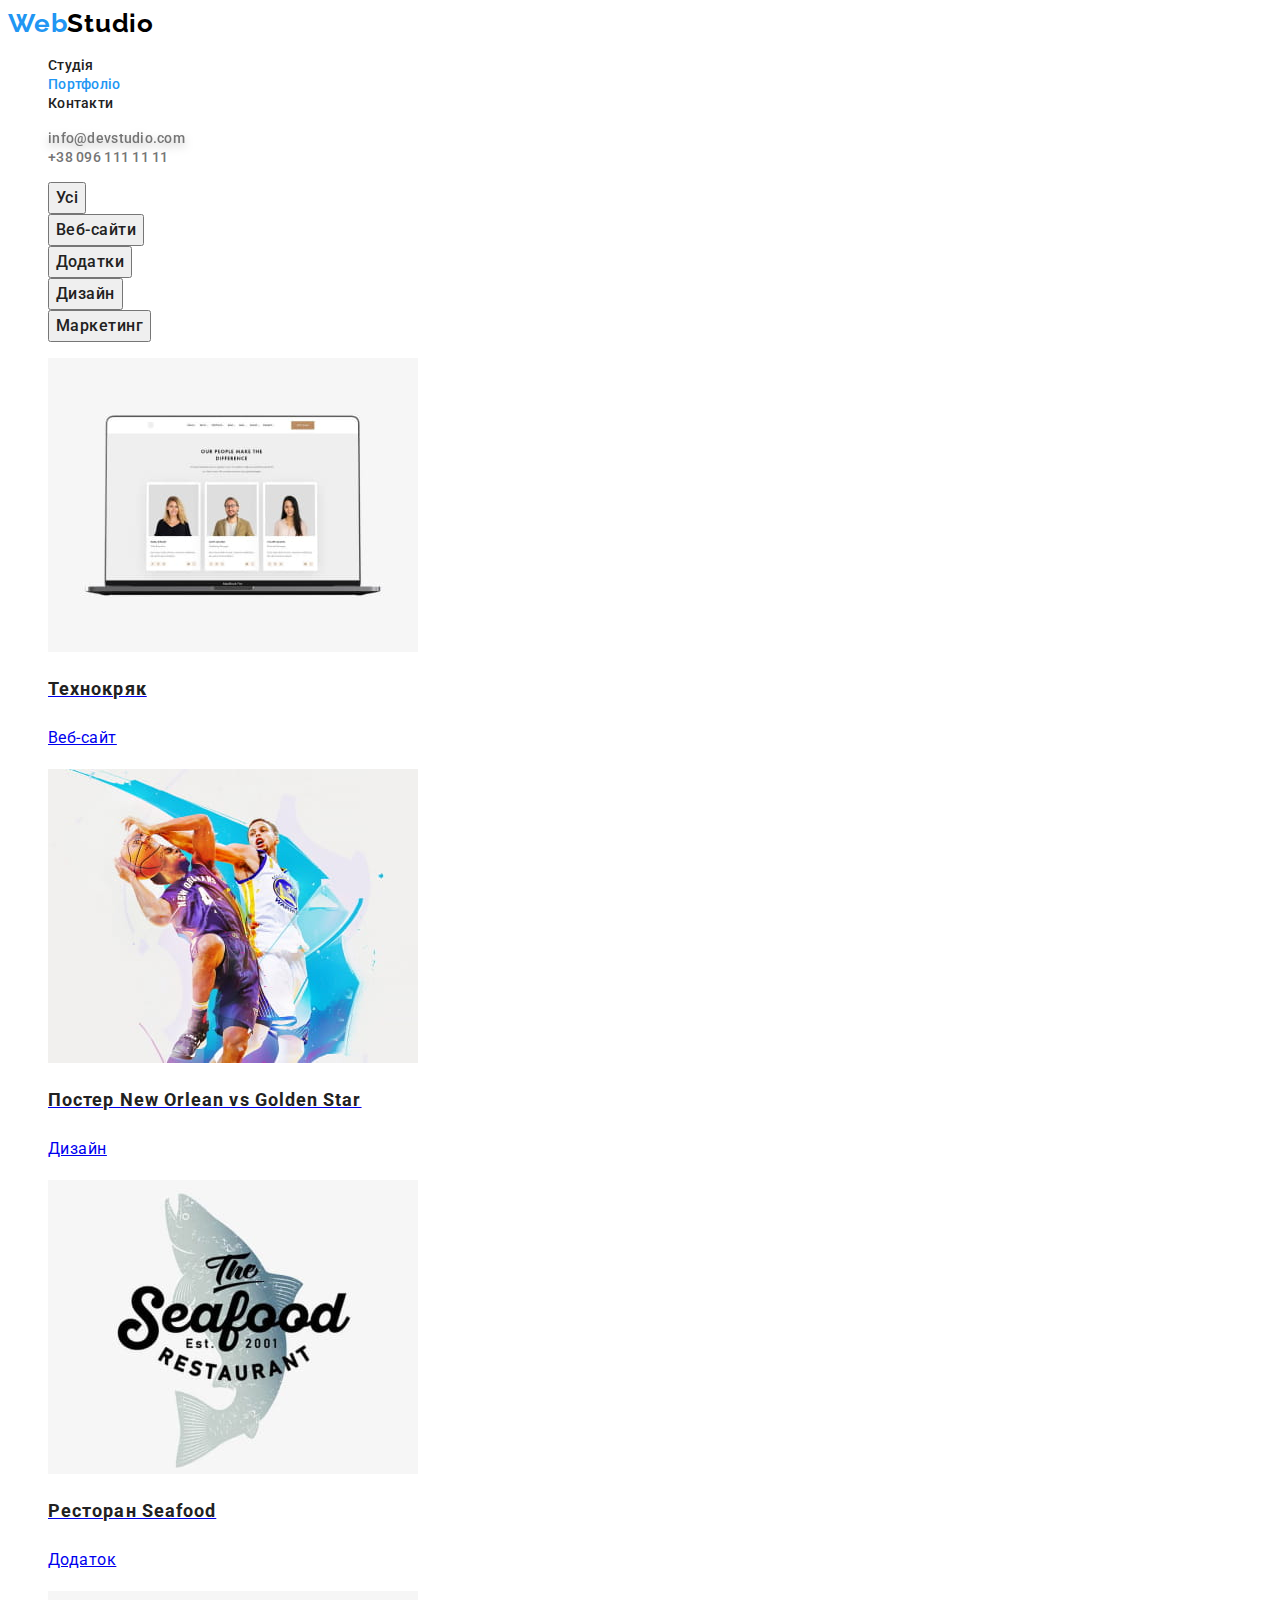
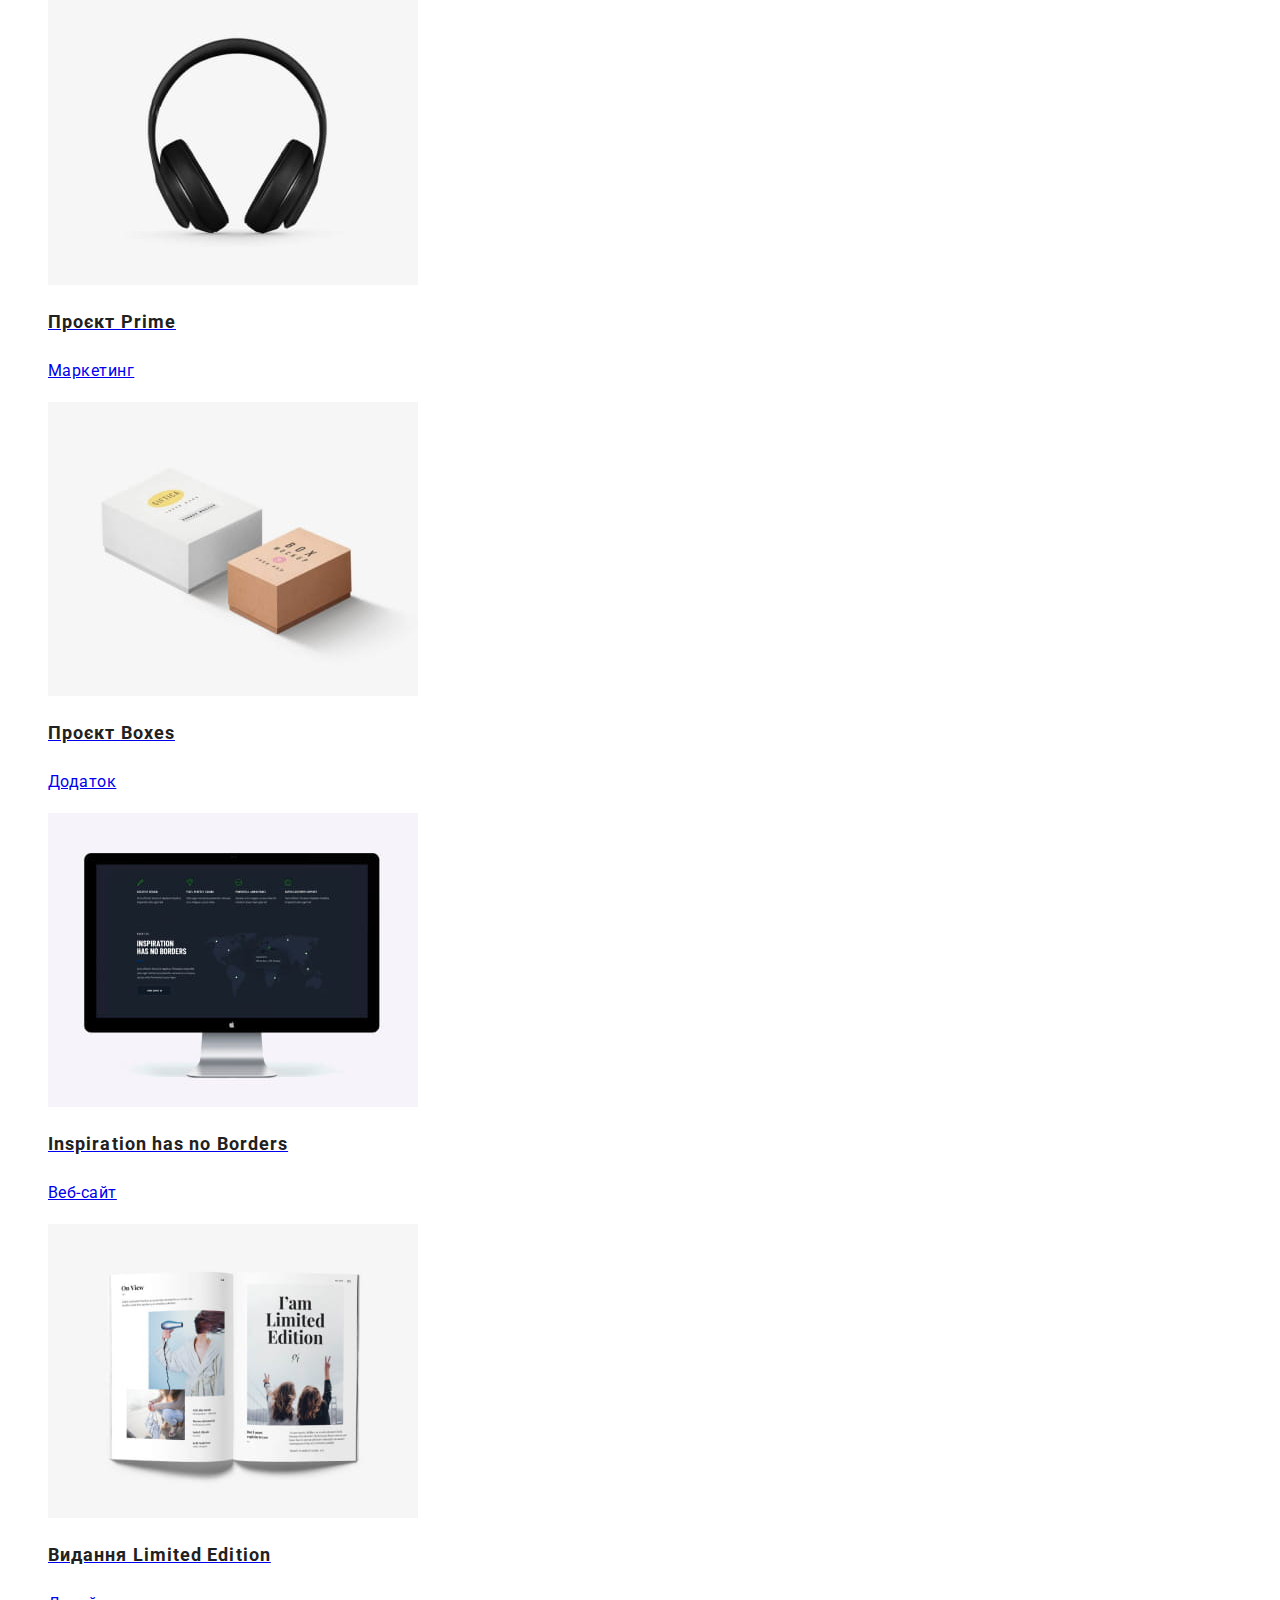
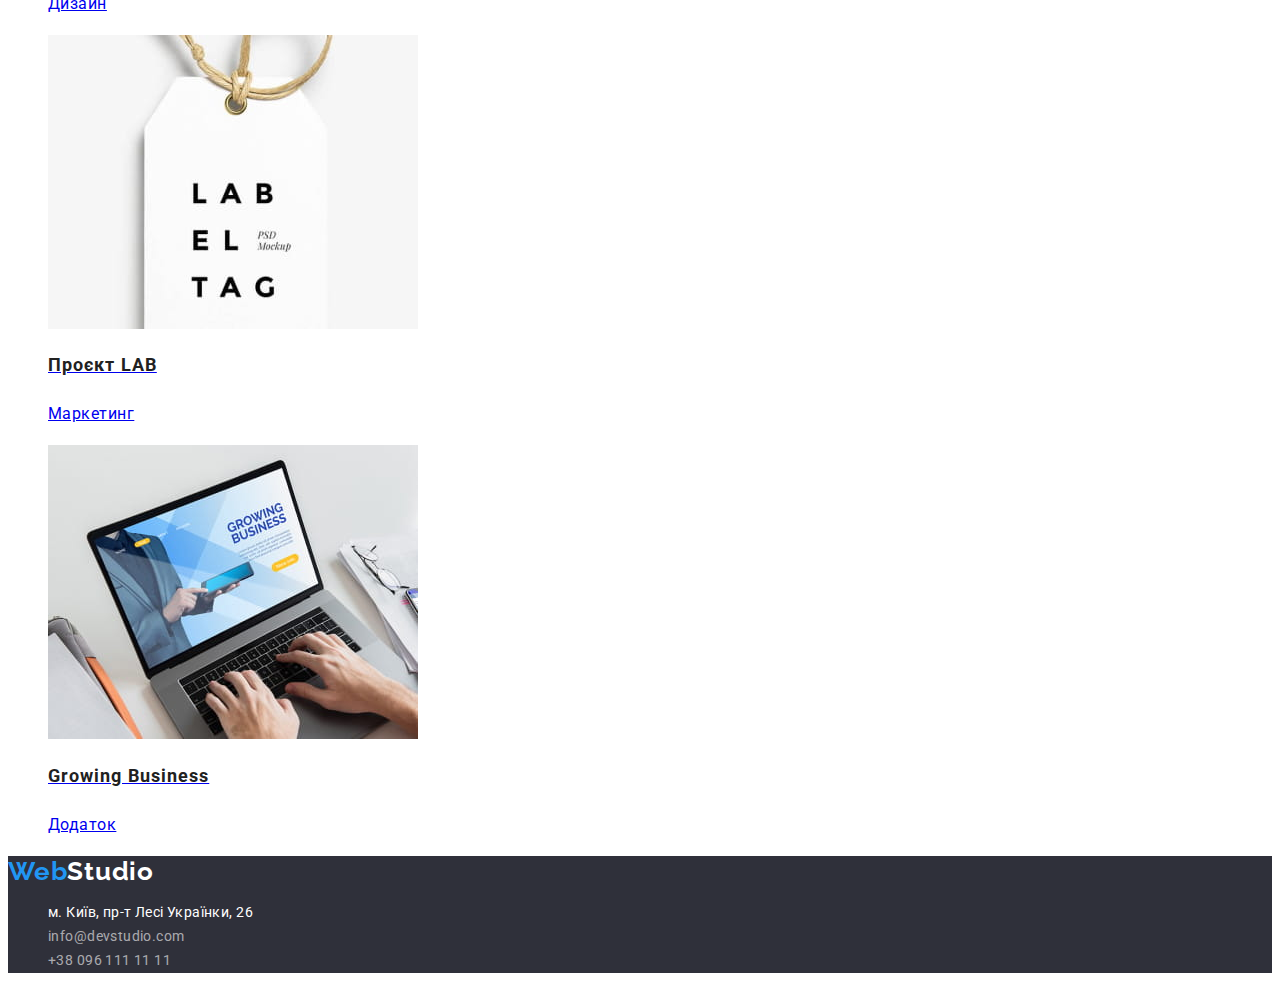
==== commit 8cc24c60: "Update portfolio.html" ====
--- a/portfolio.html
+++ b/portfolio.html
@@ -60,7 +60,7 @@
         </ul>
         <ul class="examples-list">
           <li class="examples-list-item">
-            <a class="examoles-link">
+            <a class="examples-link" href="#">
               <img
                 src="./images/techno.jpg"
                 alt="Приклад вебсайту"
@@ -72,7 +72,7 @@
             </a>
           </li>
           <li class="examples-list-item">
-            <a class="examoles-link">
+            <a class="examples-link" href="#">
               <img
                 src="./images/imgno.jpg"
                 alt="Дизайн постера"
@@ -86,7 +86,7 @@
             </a>
           </li>
           <li class="examples-list-item">
-            <a class="examoles-link">
+            <a class="examples-link" href="#">
               <img
                 src="./images/imgseafood.jpg"
                 alt="Зразок додатка"
@@ -98,7 +98,7 @@
             </a>
           </li>
           <li class="examples-list-item">
-            <a class="examoles-link">
+            <a class="examples-link" href="#">
               <img
                 src="./images/imgprime.jpg"
                 alt="Маркетинг"
@@ -110,7 +110,7 @@
             </a>
           </li>
           <li class="examples-list-item">
-            <a class="examoles-link">
+            <a class="examples-link" href="#">
               <img
                 src="./images/imgboxes.jpg"
                 alt="Зразок додатка"
@@ -122,7 +122,7 @@
             >
           </li>
           <li class="examples-list-item">
-            <a class="examoles-link">
+            <a class="examples-link" href="#">
               <img
                 src="./images/imginspiration.jpg"
                 alt="Зразок веб-сайту"
@@ -134,7 +134,7 @@
             >
           </li>
           <li class="examples-list-item">
-            <a class="examoles-link">
+            <a class="examples-link" href="#">
               <img
                 src="./images/imglimited.jpg"
                 alt="Приклад дтзайну"
@@ -146,7 +146,7 @@
             >
           </li>
           <li class="examples-list-item">
-            <a class="examoles-link">
+            <a class="examples-link" href="#">
               <img
                 src="./images/imglab.jpg"
                 alt="Зразок маркетингу"
@@ -158,7 +158,7 @@
             >
           </li>
           <li class="examples-list-item">
-            <a class="examoles-link">
+            <a class="examples-link" href="#">
               <img
                 src="./images/imggrowing.jpg"
                 alt="Зразок додатку"
--- a/css/styles.css
+++ b/css/styles.css
@@ -238,7 +238,6 @@
   background-color: var(--white-color);
 }
 .examples-subtitle {
-  font-weight: 700;
   font-size: 18px;
   line-height: 2;
   letter-spacing: 0.06em;
